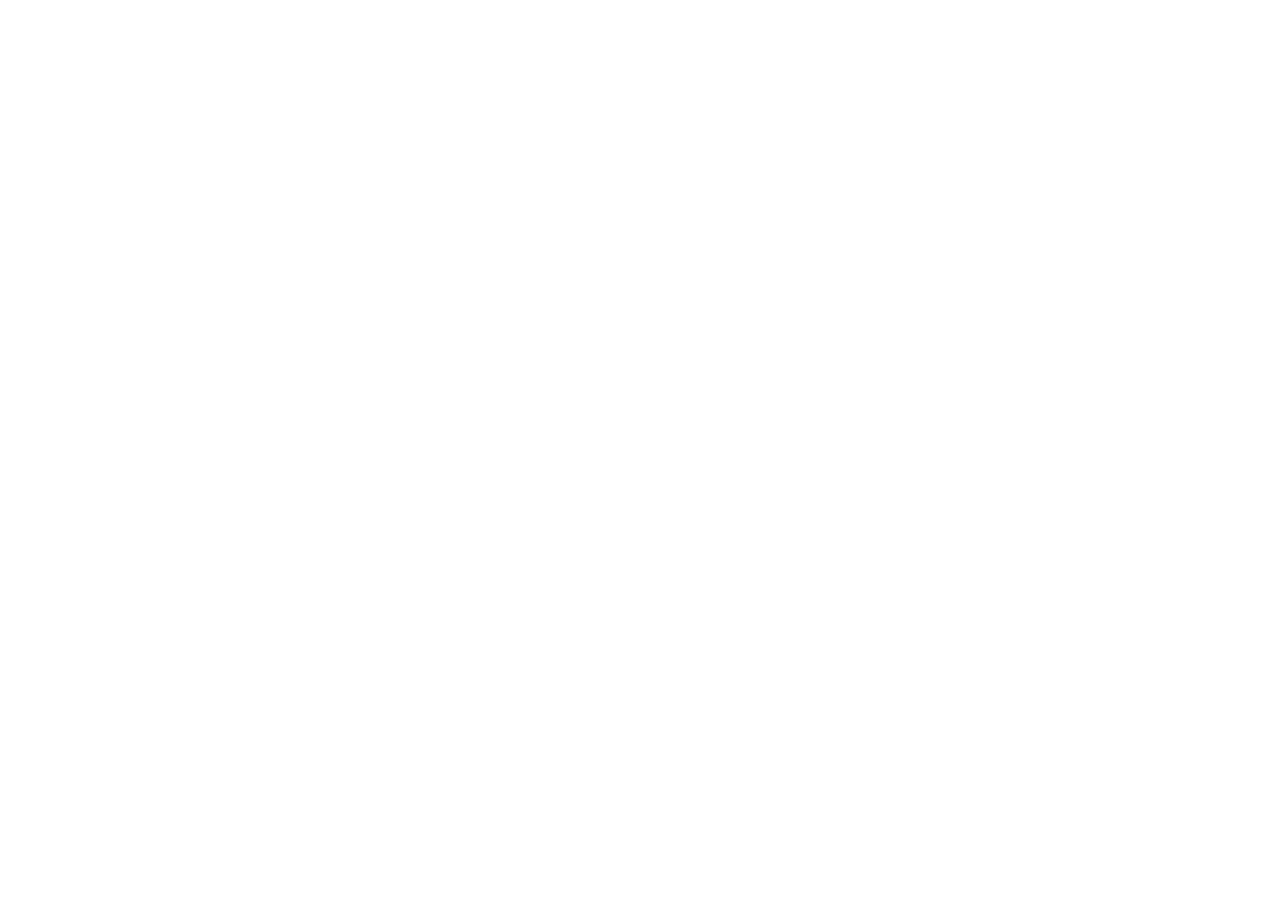
==== index.html @ b5534121 "Create index.html" ====
<!DOCTYPE html>
<html lang="en">
<head>
    <meta charset="UTF-8">
    <meta http-equiv="X-UA-Compatible" content="IE=edge">
    <meta name="viewport" content="width=device-width, initial-scale=1.0">
    <title>Document</title>
</head>
<body>
    
</body>
</html>
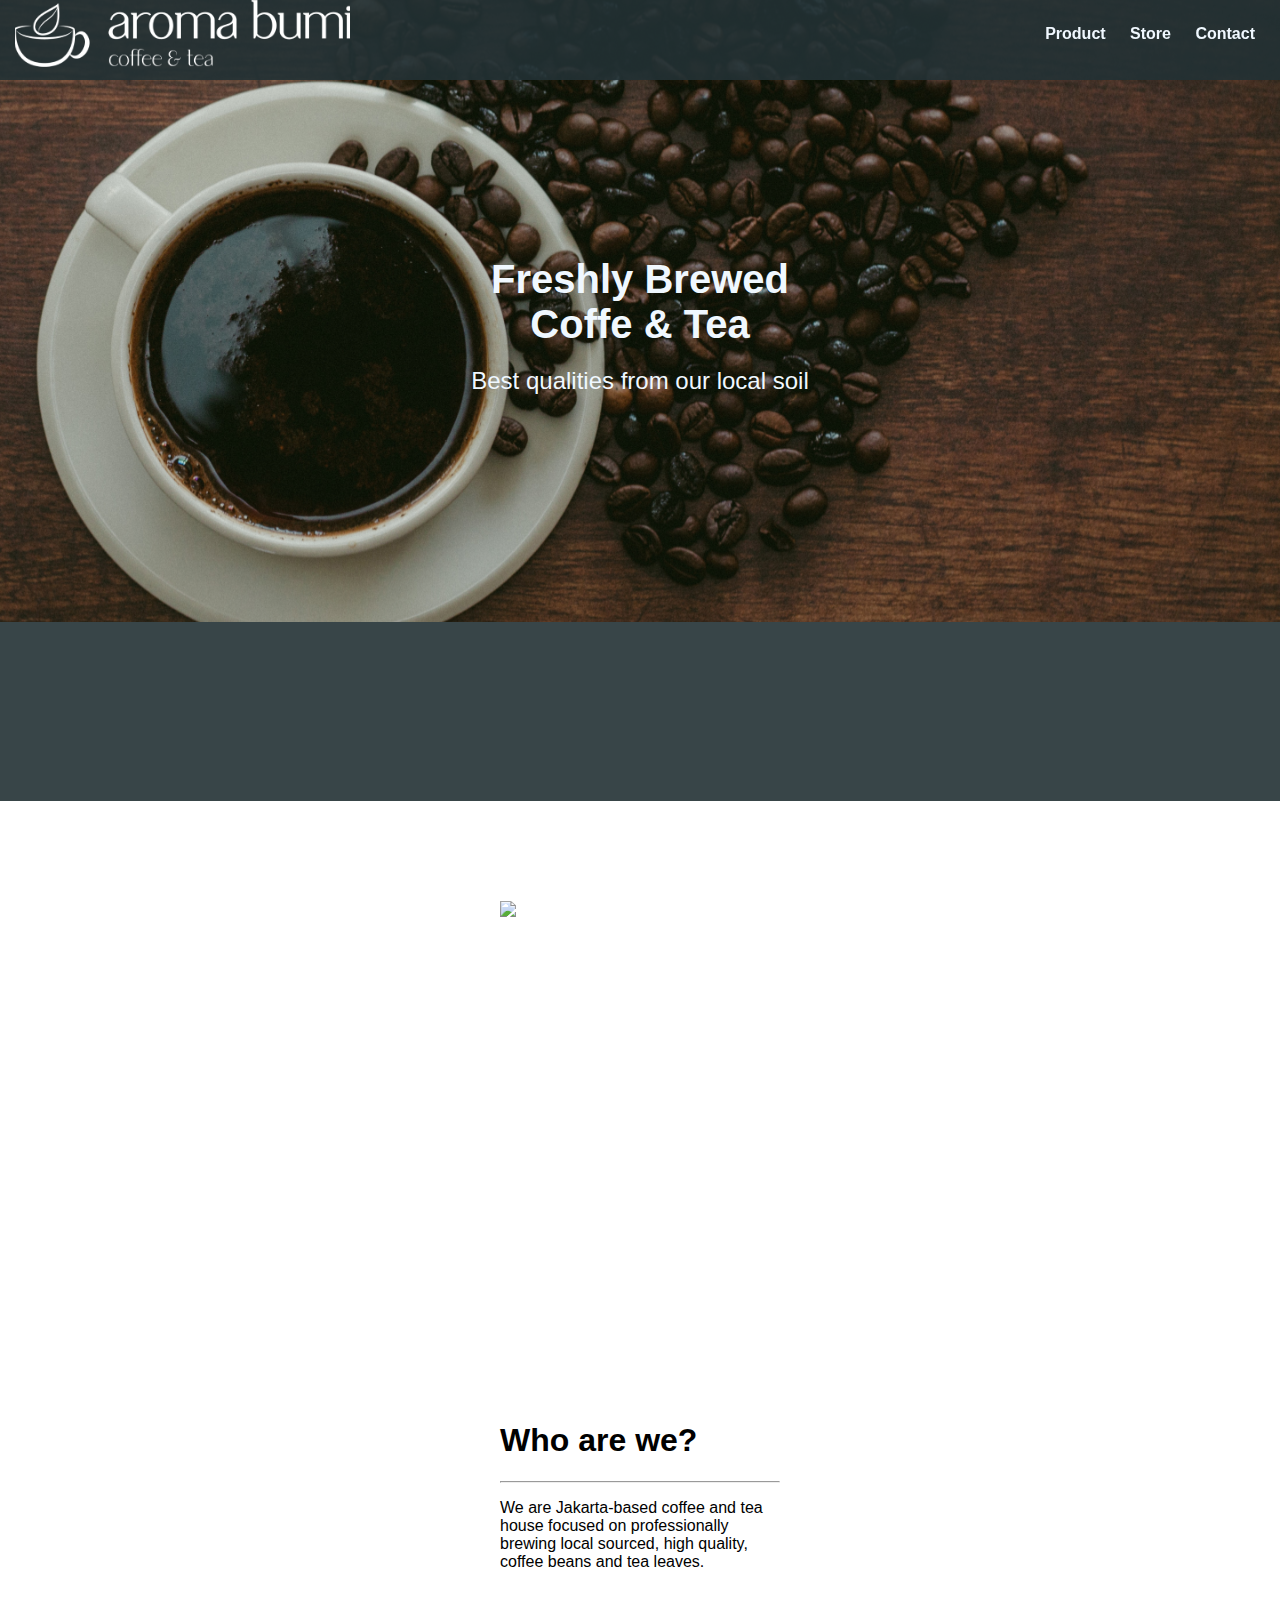
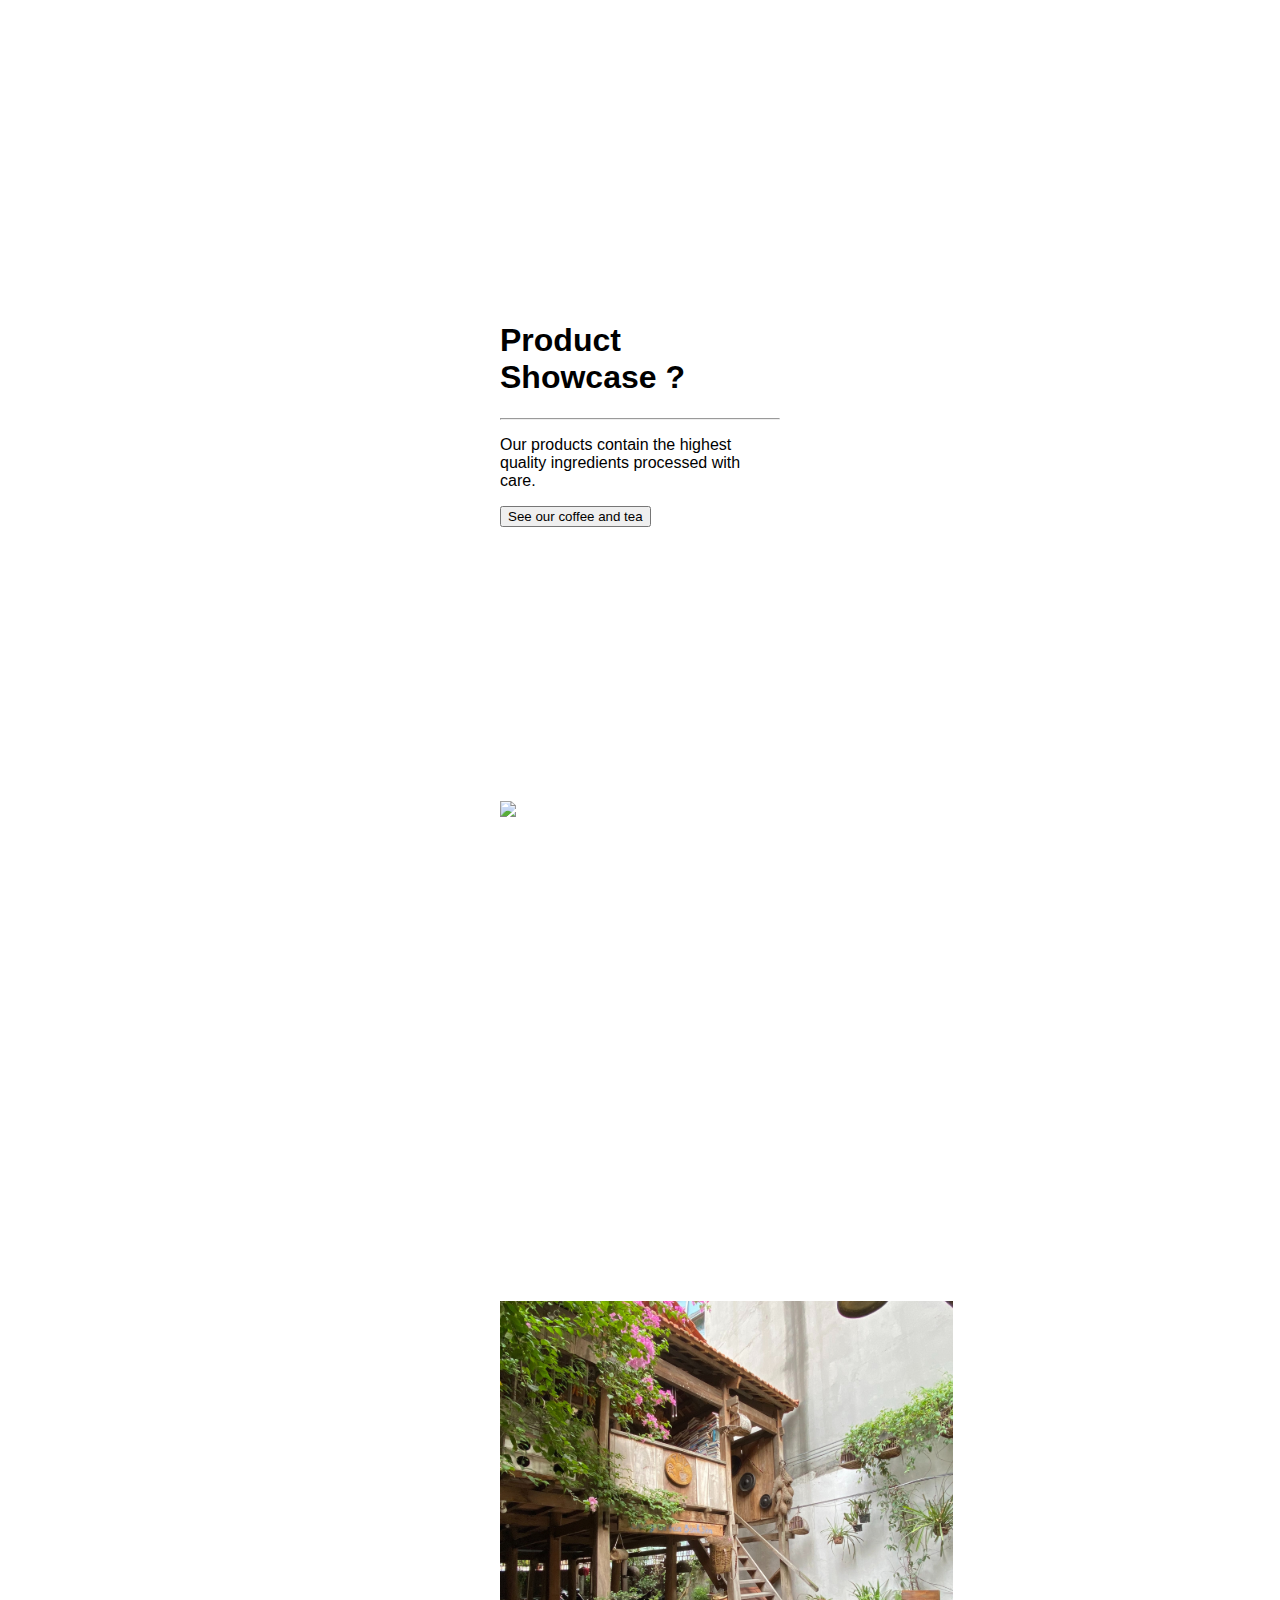
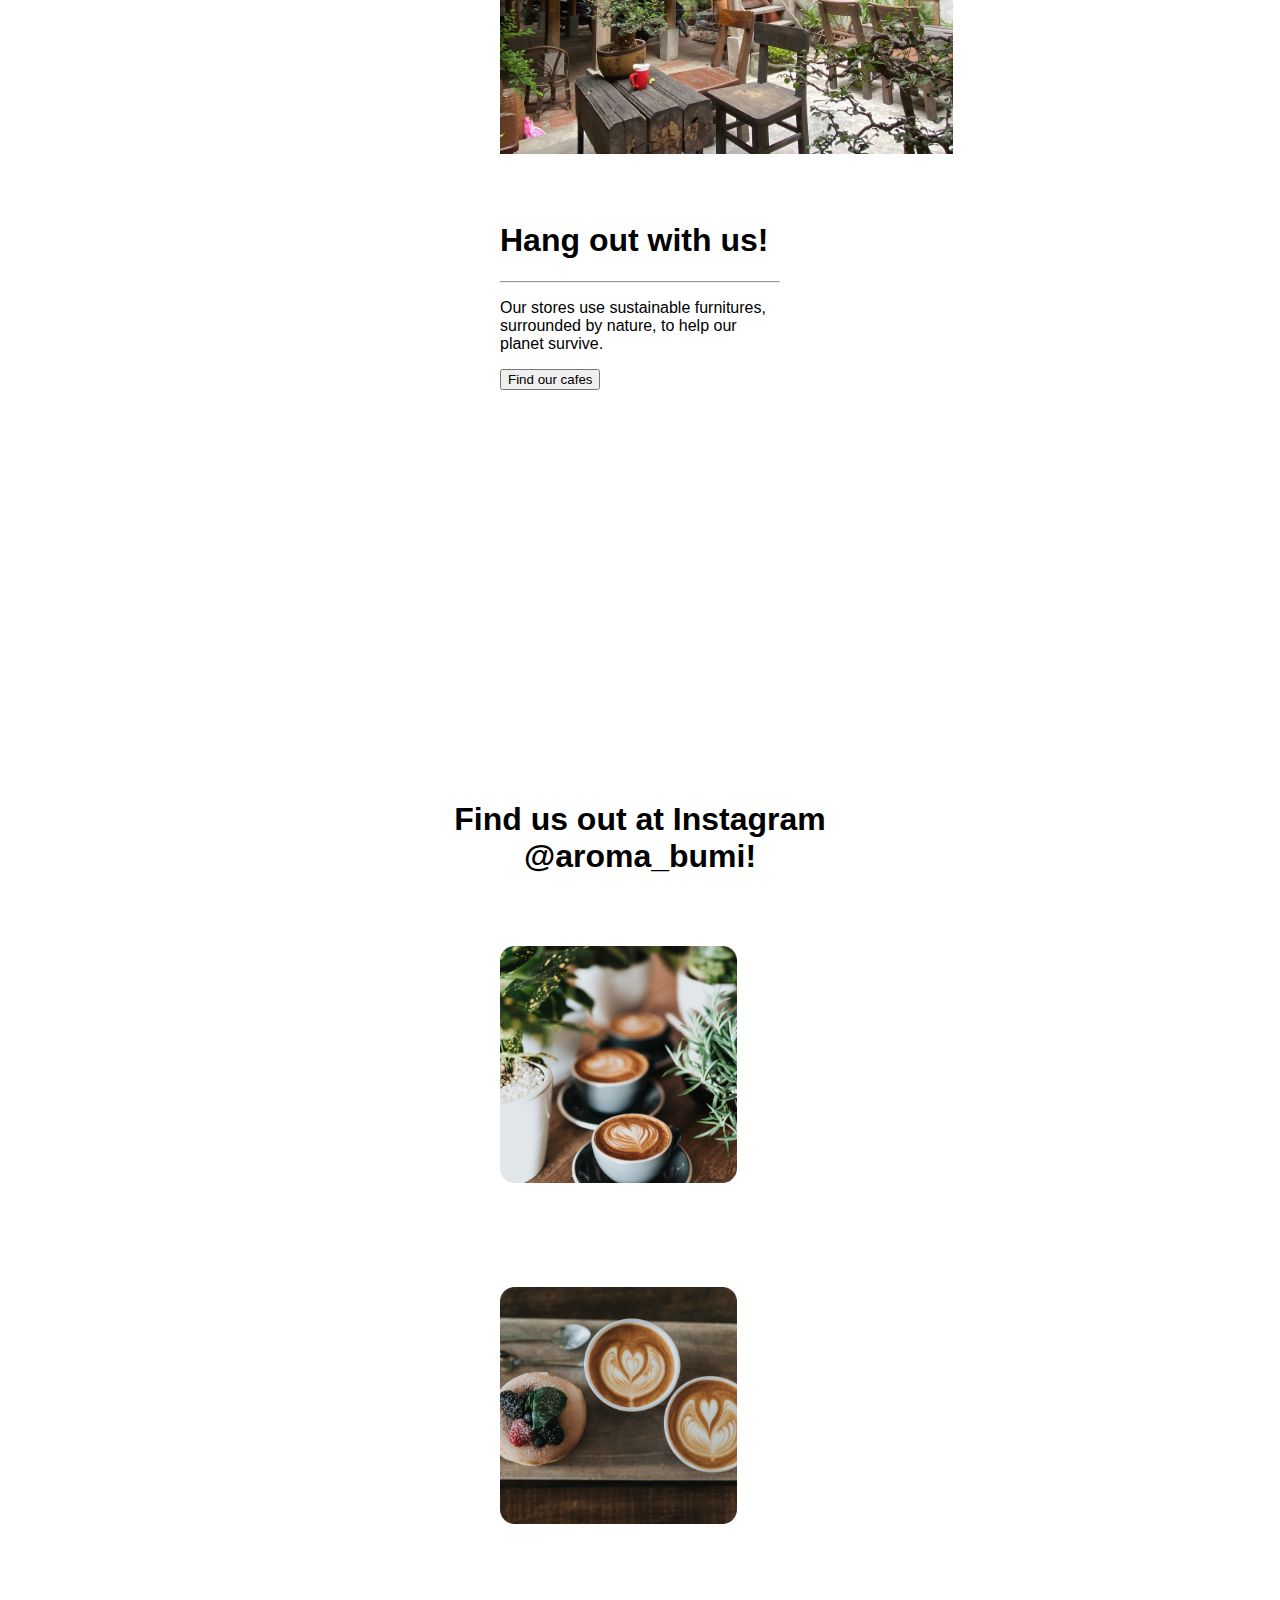
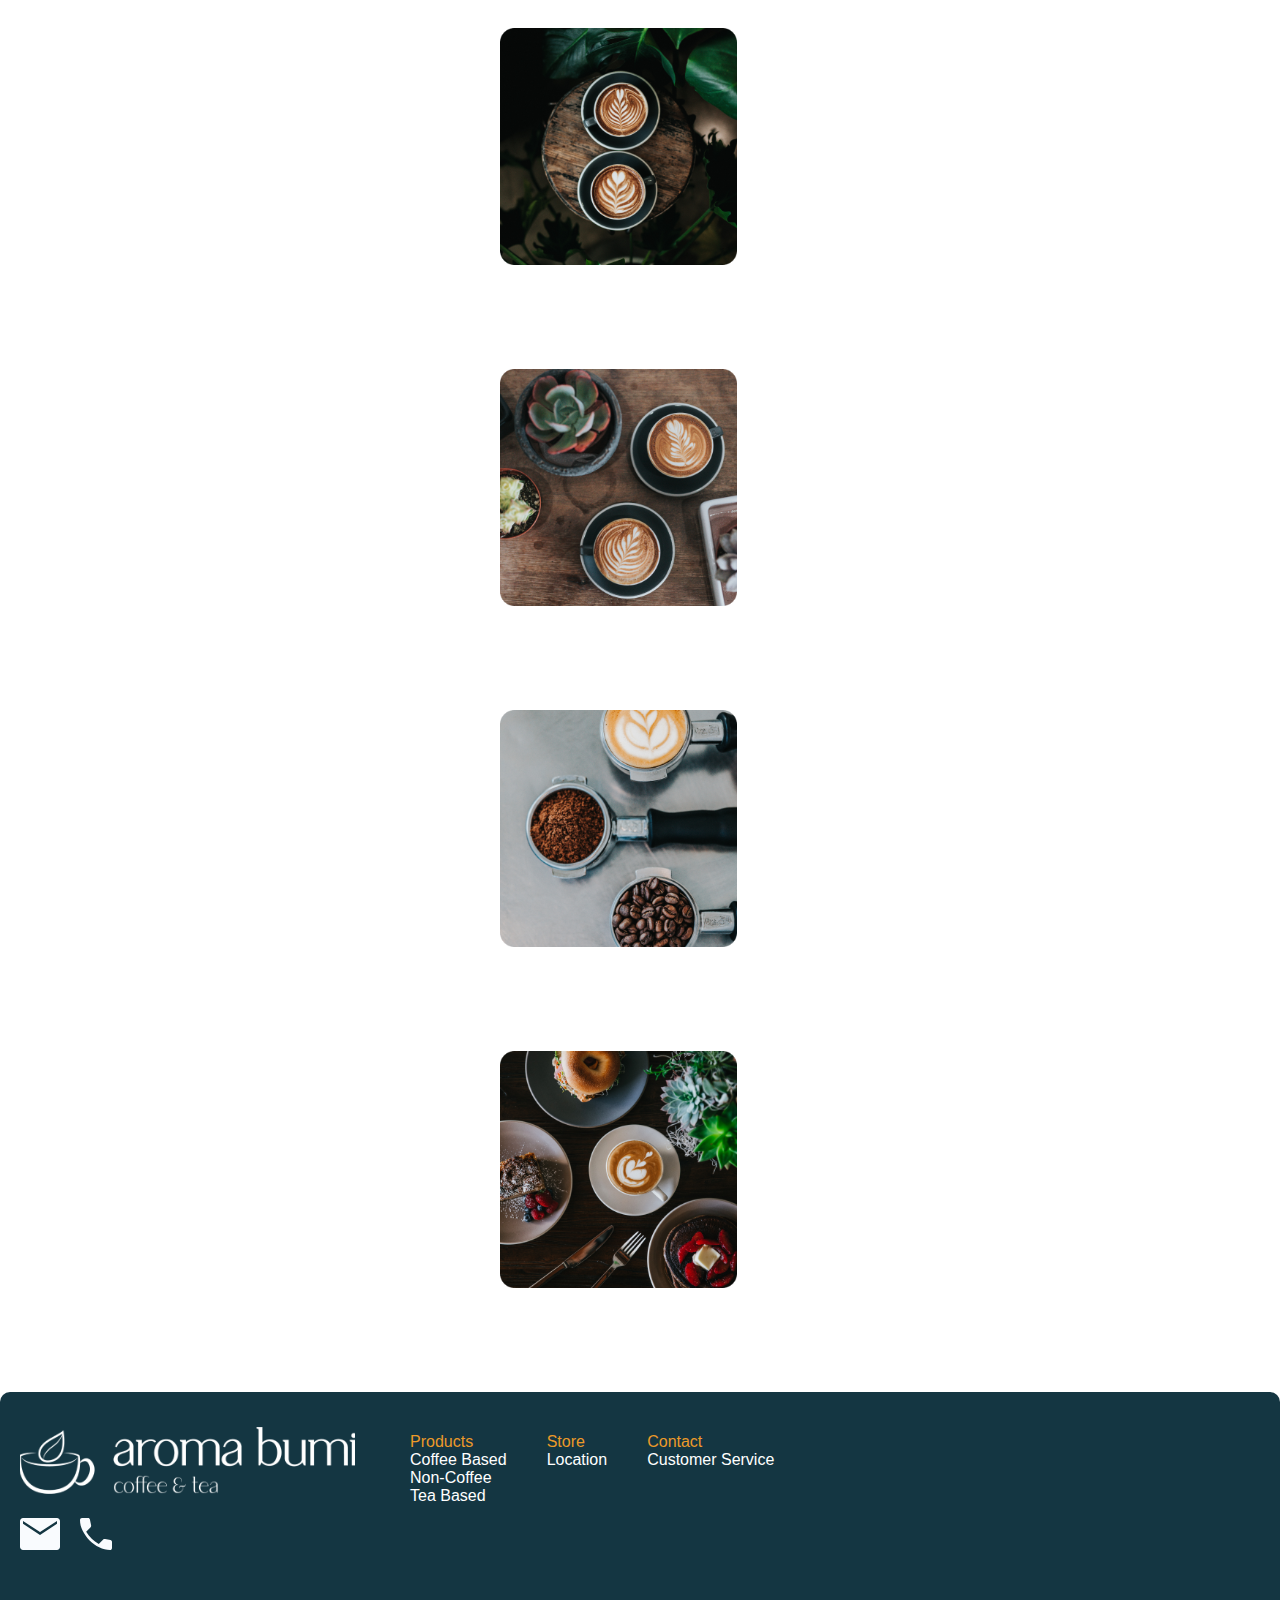
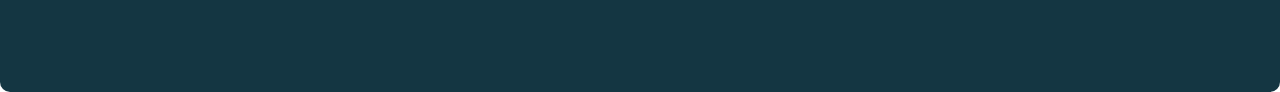
==== commit 54ca74aa: "desktop display" ====
--- a/index.html
+++ b/index.html
@@ -4,9 +4,127 @@
     <meta charset="UTF-8">
     <meta http-equiv="X-UA-Compatible" content="IE=edge">
     <meta name="viewport" content="width=device-width, initial-scale=1.0">
-    <title>Document</title>
+    <link rel="stylesheet" href="style.css">
+    <link rel="stylesheet" href="responsive.css">
+    <title>Aroma Bumi</title>
 </head>
 <body>
-    
+    <header>
+       <div class="container">
+        <div class="header-left">
+            <img src="assets/Logo White 1.svg" alt="logo">
+        </div>
+        <div class="header-right">
+            <a href="#">Product</a>
+            <a href="#">Store</a>
+            <a href="#">Contact</a>
+        </div>
+       </div>
+    </header>
+    <div class="top-wrapper">
+            <div class="content">
+                <h1>Freshly Brewed</h1>
+                <h1> Coffe & Tea</h1>
+                <h2>Best qualities from our local soil</h2>
+            </div>
+        </div>
+        </div>
+    </div>
+    <div class="herro-wrapper">
+        <div class="heroes">
+            <div class="heroe">
+                <img src="assets/brooke-cagle-X4RJG4aNi8o-unsplash 1.svg" class="hero-img">
+            </div>
+            <div class="heroe">
+                <h1>Who are we?</h1>
+                <hr class="hr-style-1">
+                <p>We are Jakarta-based coffee and tea house
+                    focused on professionally brewing local
+                    sourced, high quality, coffee beans and
+                    tea leaves.</p>
+            </div>
+            <div class="heroe">
+                <h1>Product Showcase ?</h1>
+                <hr class="hr-style-2">
+                <p>Our products contain the highest quality
+                    ingredients processed with care.</p>
+                <button>See our coffee and tea</button>
+            </div>
+            <div class="heroe">
+                <img src="assets/zarak-khan-69ilqMz0p1s-unsplash 1.svg" class="hero-img" class="2">
+            </div>
+            <div class="heroe">
+                <img src="assets/thanh-vu-duc-ZYkvwJ9QoIc-unsplash 1.svg" class="hero-img">
+            </div>
+            <div class="heroe">
+                <h1>Hang out with us!</h1>
+                <hr class="hr-style-3">
+                <p>Our stores use sustainable  furnitures,
+                    surrounded by nature, to help our
+                    planet survive.</p>
+                <button>Find our cafes</button>
+            </div>        
+         </div>
+         <div class="heroes-2">
+            <div class="text-heroe">
+                <h1>Find us out at Instagram @aroma_bumi!</h1>
+             </div>
+            <div class="heroe-2">
+                <div>
+                    <img src="assets/Rectangle 8 1.svg">
+                </div>
+                <div>
+                    <img src="assets/Rectangle 9 1.svg">
+                </div>
+                <div>
+                    <img src="assets/Rectangle 10 1.svg">
+                </div>
+                <div>
+                    <img src="assets/Rectangle 11 1.svg">
+                </div>
+                <div>
+                    <img src="assets/Rectangle 12 1.svg">
+                </div>
+                <div>
+                    <img src="assets/Rectangle 13 1.svg">
+                </div>
+            </div>
+         </div>   
+    </div> 
+    <footer>
+        <div class="footer-wrapper">
+            <div class="footer-left">
+                <div class="logo-left">
+                    <img src="assets/Logo White 1.svg">
+                </div>
+                <div class="logo-left-icon">
+                    <img src="assets/Vector.svg">
+                    <img src="assets/Vector (1).svg">
+                </div>
+            </div>
+            <div class="footer-right">
+                <div class="footer-list">
+                    <ul>
+                        <li class="heading">Products</li>
+                        <li>Coffee Based</li>
+                        <li>Non-Coffee</li>
+                        <li>Tea Based</li>
+                    </ul>
+                </div>
+                <div>
+                    <ul>
+                        <li class="heading">Store</li>
+                        <li>Location</li>
+                    </ul>
+                </div>
+                <div>
+                    <ul>
+                        <li class="heading">Contact</li>
+                        <li>Customer Service</li>
+                    </ul>
+                </div>
+            </div>
+        </div>
+    </footer>         
 </body>
 </html>
--- a/style.css
+++ b/style.css
@@ -0,0 +1,159 @@
+* {
+  /* box-sizing: border-box; */
+  font-family: "Segoe UI", Tahoma, Geneva, Verdana, sans-serif;
+}
+
+body {
+  margin: 0;
+  font-family: "Lucida Grande";
+}
+
+a {
+  text-decoration: none;
+}
+
+.clear {
+  clear: left;
+}
+
+.container {
+  max-width: 100%;
+  padding: 0 15px;
+  margin: 0 auto;
+}
+
+li {
+  list-style: none;
+}
+
+/* header */
+header {
+  width: 100%;
+  position: fixed;
+  background-color: rgba(34, 49, 52, 0.9);
+  height: 80px;
+  top: 0;
+  z-index: 10;
+}
+
+.header-left {
+  float: left;
+}
+
+.header-right {
+  float: right;
+  margin-top: 25px;
+}
+
+.header-right a {
+  color: aliceblue;
+  padding: 10px;
+  font-weight: bold;
+}
+
+/* top wrapper */
+.top-wrapper {
+  background-size: 100%;
+  background-image: url("assets/Coffe\ Jumbotron\ 1.svg");
+  height: 200px;
+  padding: 1px 0px 600px 0px;
+  background-color: rgba(34, 49, 52, 0.9);
+  background-repeat: no-repeat;
+  background-attachment: fixed;
+}
+
+.content {
+  color: aliceblue;
+  text-align: center;
+  padding-top: 20%;
+}
+
+.content h1 {
+  font-size: 40px;
+  margin: 0;
+}
+
+.content h2 {
+  font-weight: normal;
+}
+
+/* hero */
+.herro-wrapper {
+  margin: 50px 400px;
+}
+
+.heroes {
+  display: flex;
+  flex-wrap: wrap;
+  margin: 100px 0;
+}
+
+.heroes > div {
+  flex: auto;
+  width: 200px;
+  height: 500px;
+  margin: 0px 100px;
+}
+
+.heroe-2 {
+  display: flex;
+  flex-wrap: wrap;
+}
+
+.heroe-2 > div {
+  flex: auto;
+  width: 100px;
+  margin: 50px 100px;
+}
+
+.text-heroe {
+  text-align: center;
+}
+
+/* footer */
+footer {
+  height: 300px;
+  background-color: #143642;
+  border-radius: 10px;
+}
+
+.footer-wrapper {
+  display: flex;
+  flex-wrap: wrap;
+}
+
+.footer-left {
+  height: 150px;
+  width: 300px;
+  margin: 35px 20px;
+  gap: 20px;
+}
+
+.logo-left-icon {
+  display: flex;
+  flex-wrap: wrap;
+  flex-direction: row;
+  gap: 20px;
+  margin: 20px 0;
+}
+
+.footer-left {
+  justify-content: space-between;
+  float: left;
+}
+
+.footer-right {
+  display: flex;
+  flex-wrap: wrap;
+  justify-content: space-evenly;
+  margin: 25px 0;
+  padding: 0 30px;
+}
+
+.footer-right .heading {
+  color: #ec9a29;
+}
+
+.footer-right li {
+  color: white;
+}
--- a/responsive.css
+++ b/responsive.css
@@ -0,0 +1,17 @@
+@media all and (max-width: 2000px) {
+  .lesson {
+    margin-bottom: 50px;
+  }
+
+  .container {
+    padding: 0px 15px;
+  }
+
+  .top-wrapper {
+    width: 100%;
+  }
+
+  .heading h2 {
+    font-size: 20px;
+  }
+}
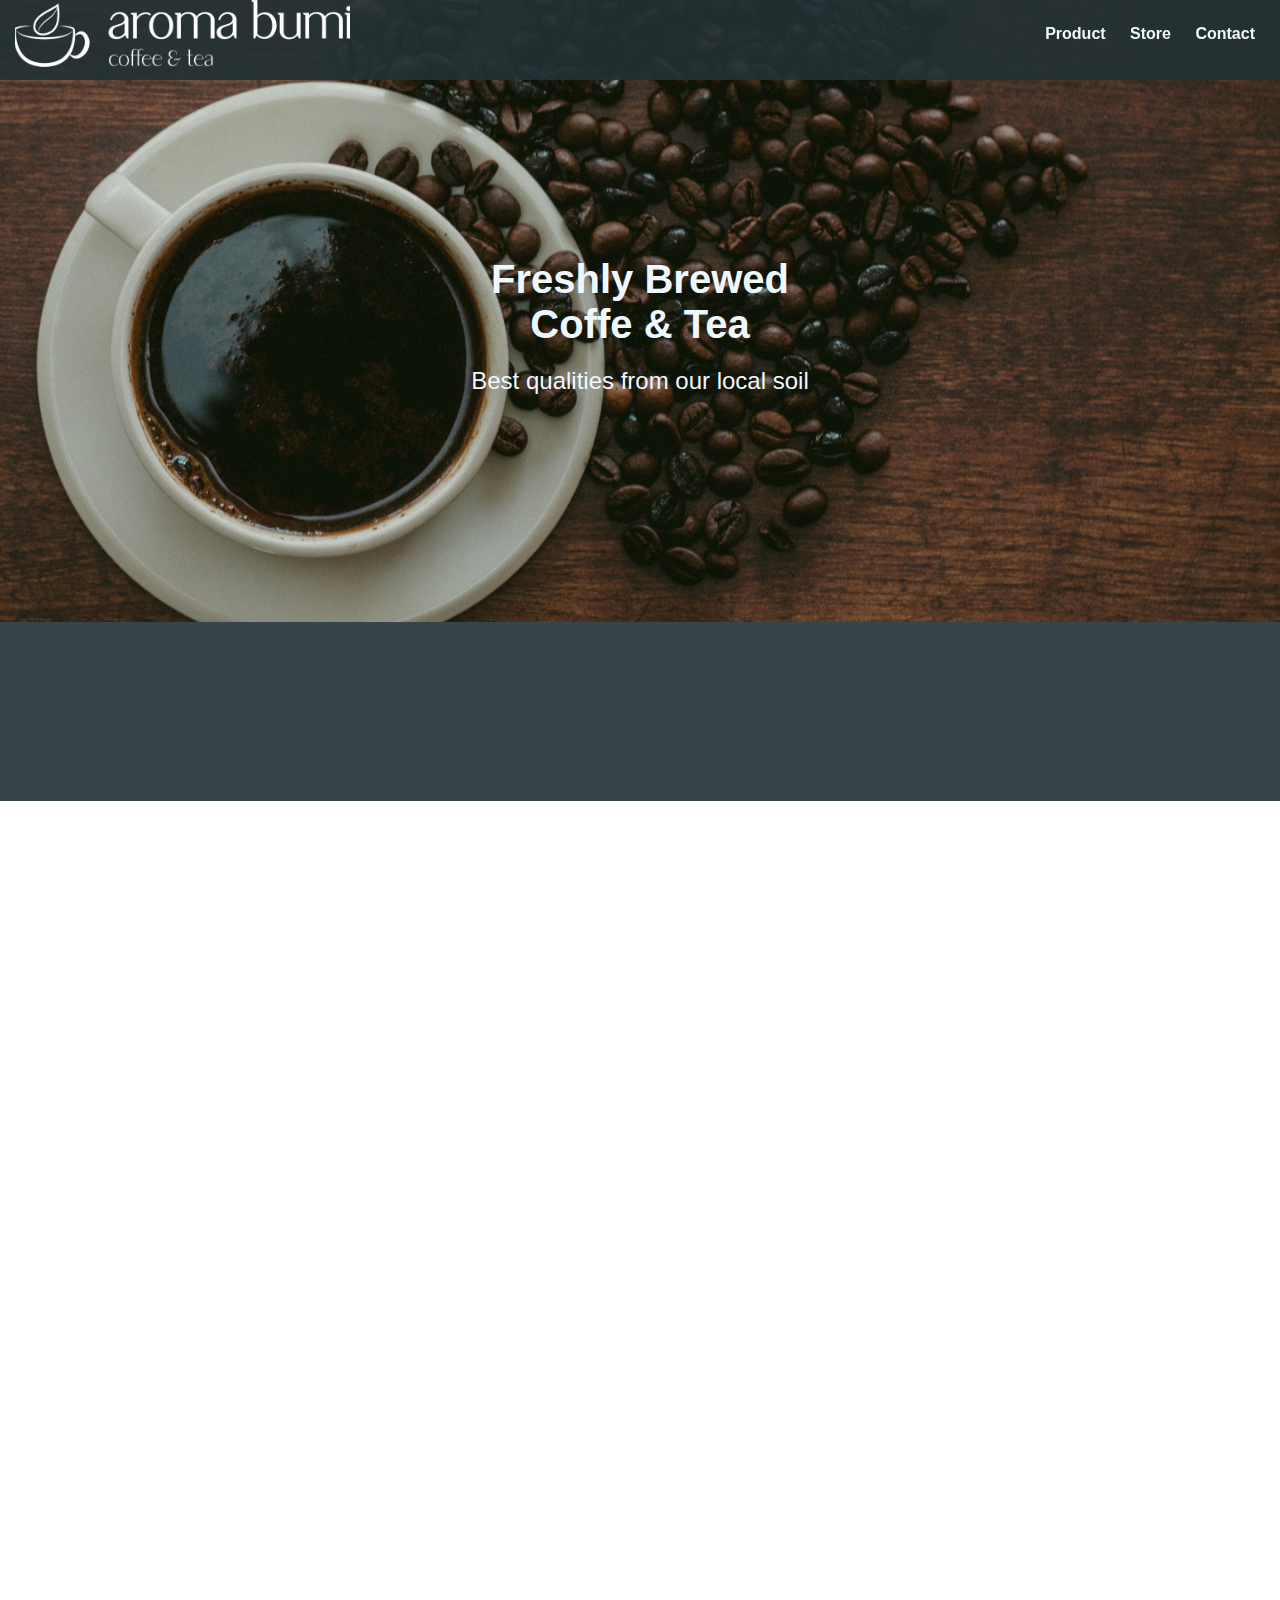
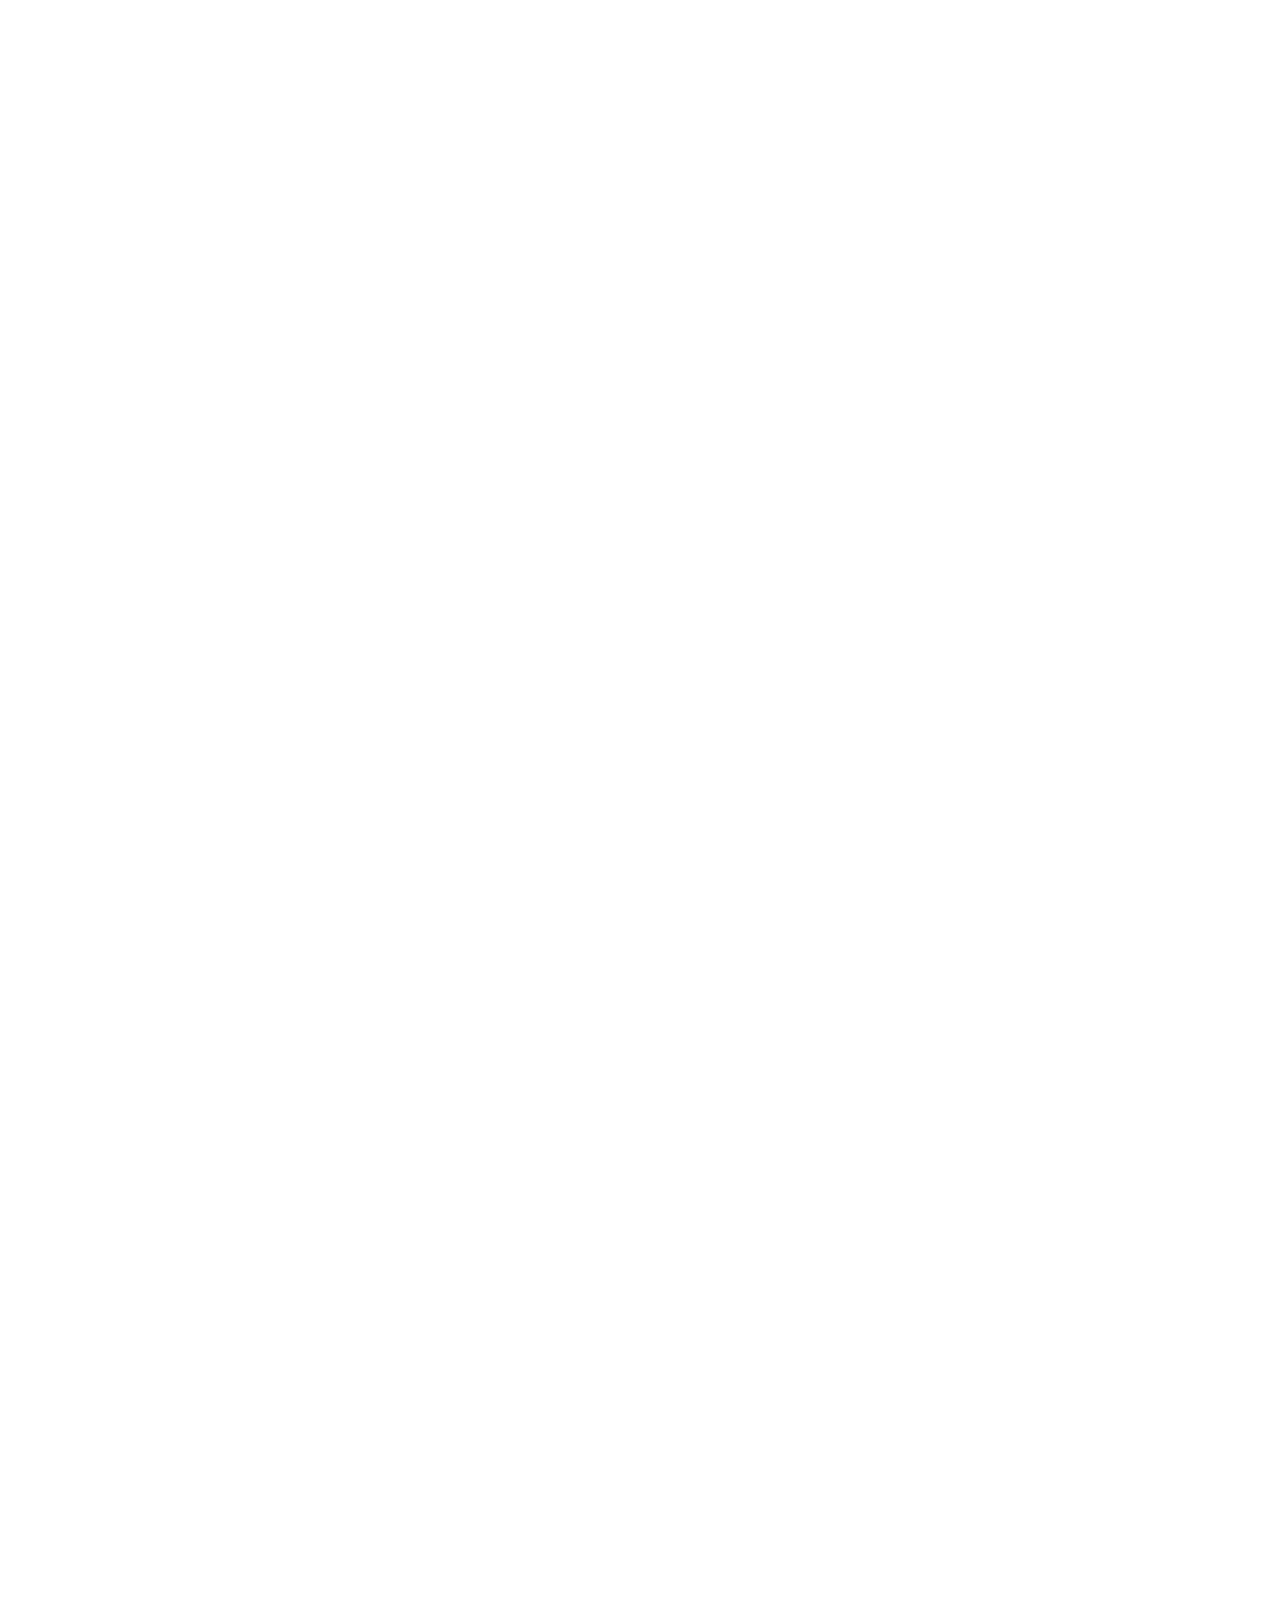
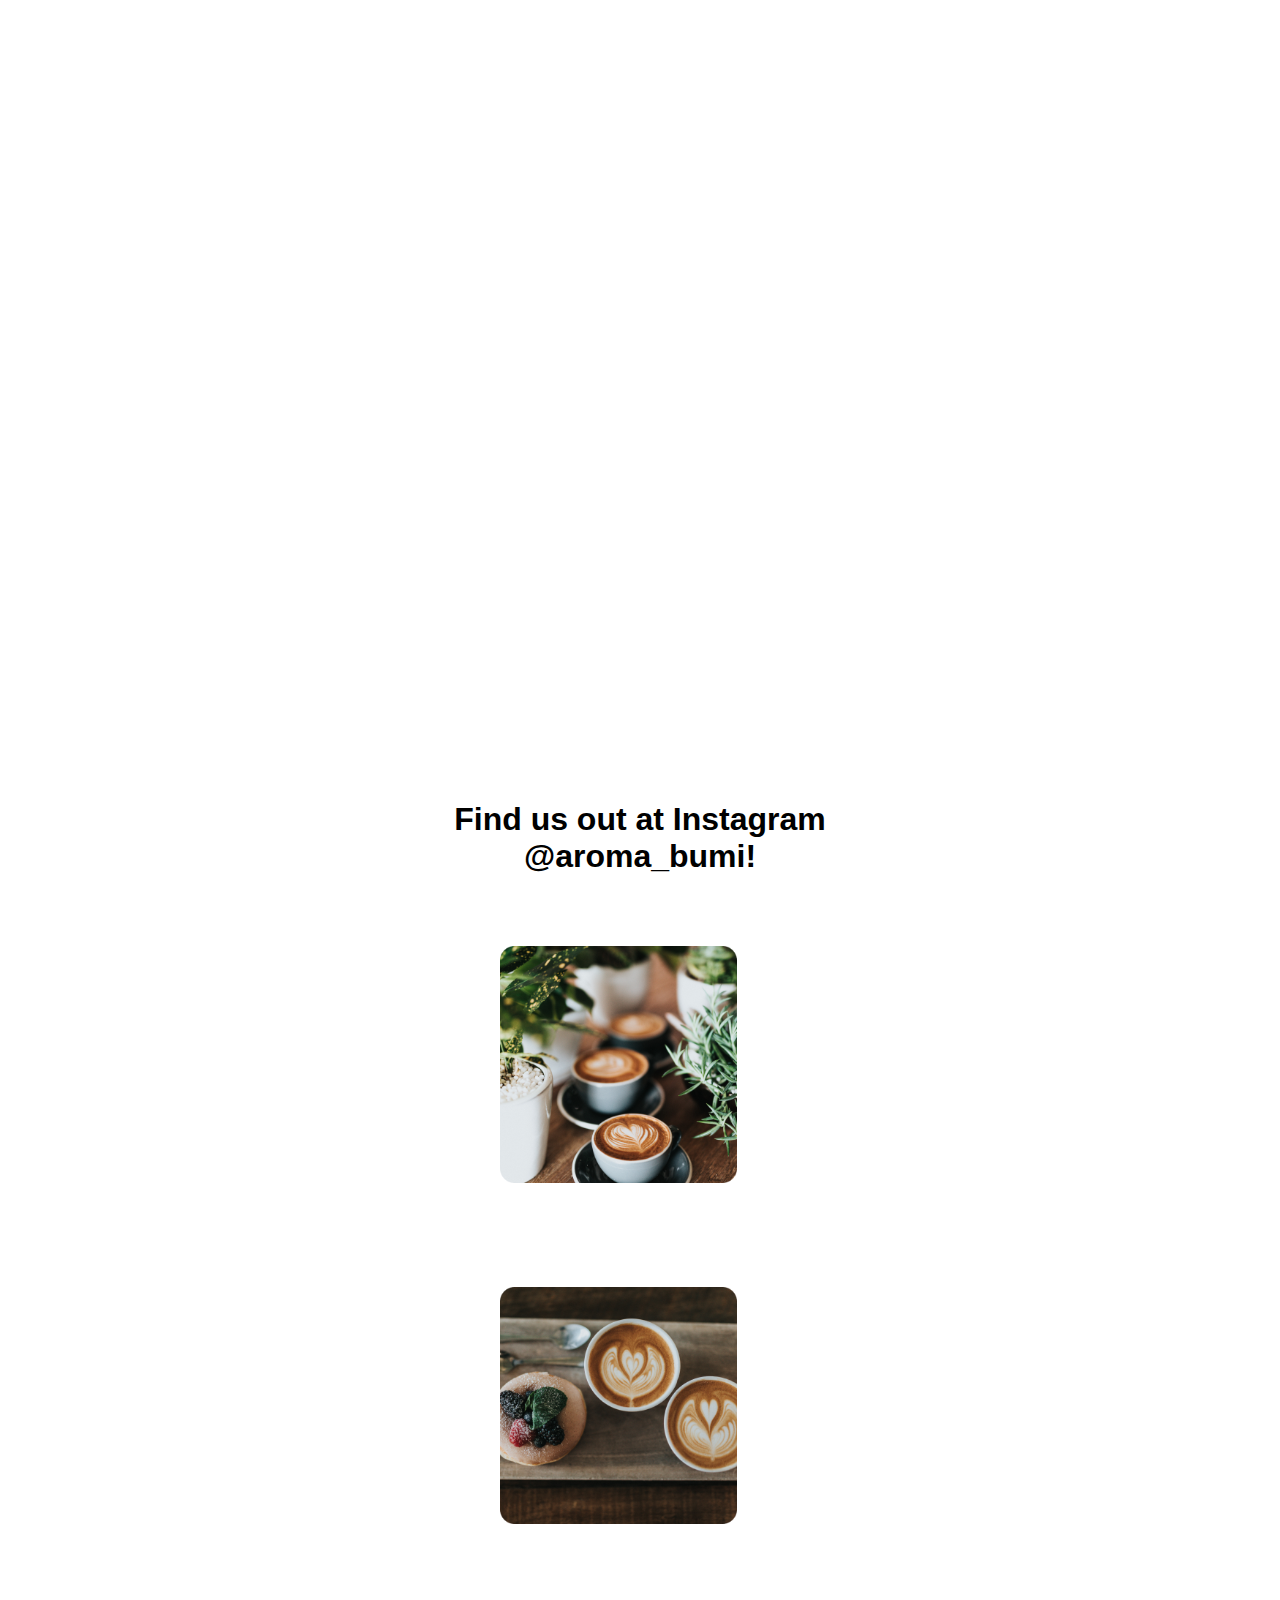
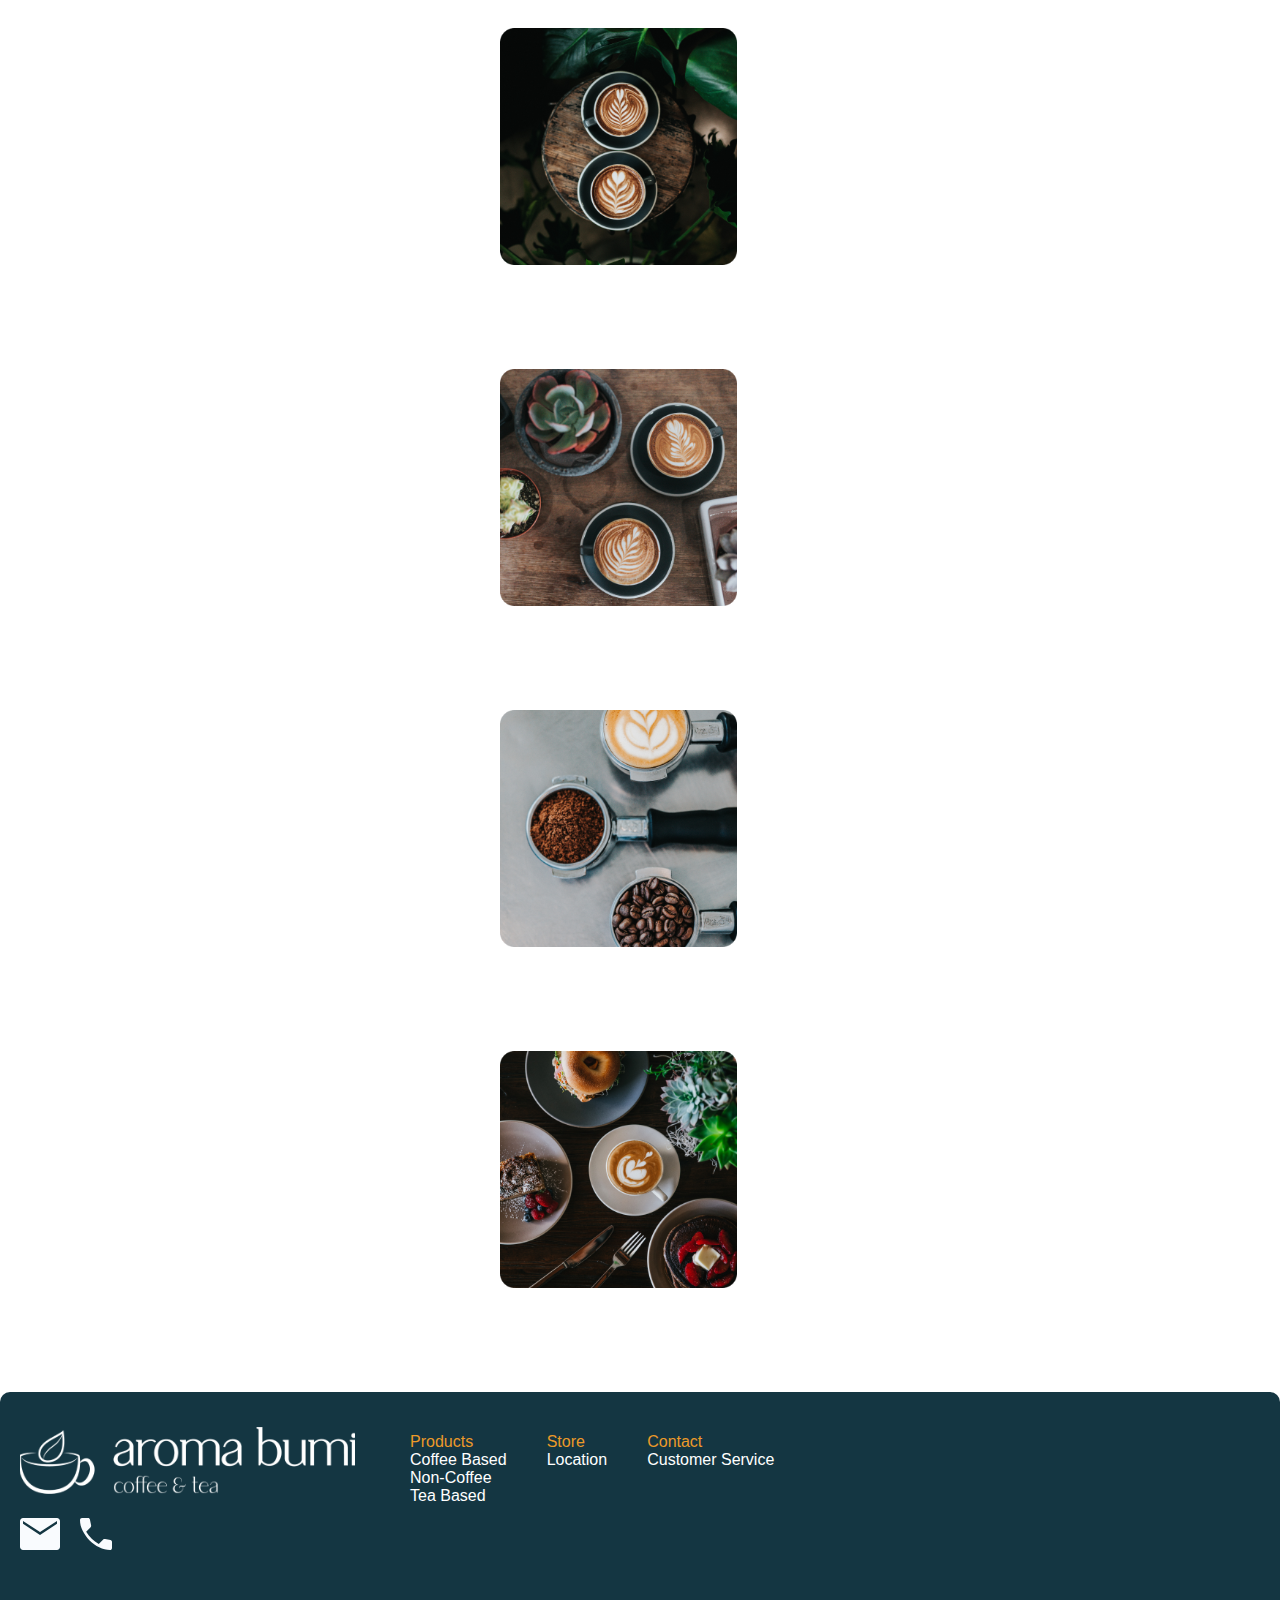
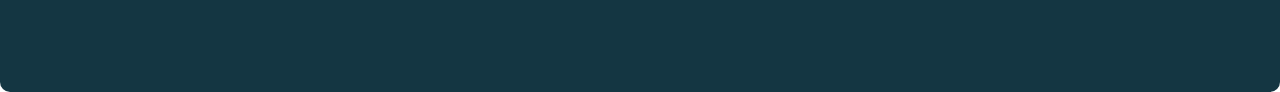
==== commit b4afb1a6: "update animation" ====
--- a/index.html
+++ b/index.html
@@ -1,130 +1,142 @@
 <!DOCTYPE html>
 <html lang="en">
-<head>
-    <meta charset="UTF-8">
-    <meta http-equiv="X-UA-Compatible" content="IE=edge">
-    <meta name="viewport" content="width=device-width, initial-scale=1.0">
-    <link rel="stylesheet" href="style.css">
-    <link rel="stylesheet" href="responsive.css">
+  <head>
+    <meta charset="UTF-8" />
+    <meta http-equiv="X-UA-Compatible" content="IE=edge" />
+    <meta name="viewport" content="width=device-width, initial-scale=1.0" />
+    <link rel="stylesheet" href="style.css" />
+    <link rel="stylesheet" href="responsive.css" />
+    <script defer src="app.js"></script>
     <title>Aroma Bumi</title>
-</head>
-<body>
+  </head>
+  <body>
     <header>
-       <div class="container">
+      <div class="container">
         <div class="header-left">
-            <img src="assets/Logo White 1.svg" alt="logo">
+          <img src="assets/Logo White 1.svg" alt="logo" />
         </div>
         <div class="header-right">
-            <a href="#">Product</a>
-            <a href="#">Store</a>
-            <a href="#">Contact</a>
+          <a href="pages/products/product.html">Product</a>
+          <a href="/pages/location/location.html">Store</a>
+          <a href="/pages/contact/contact.html">Contact</a>
         </div>
-       </div>
+      </div>
     </header>
     <div class="top-wrapper">
-            <div class="content">
-                <h1>Freshly Brewed</h1>
-                <h1> Coffe & Tea</h1>
-                <h2>Best qualities from our local soil</h2>
-            </div>
-        </div>
-        </div>
+      <div class="content">
+        <h1>Freshly Brewed</h1>
+        <h1>Coffe & Tea</h1>
+        <h2>Best qualities from our local soil</h2>
+      </div>
     </div>
     <div class="herro-wrapper">
-        <div class="heroes">
-            <div class="heroe">
-                <img src="assets/brooke-cagle-X4RJG4aNi8o-unsplash 1.svg" class="hero-img">
-            </div>
-            <div class="heroe">
-                <h1>Who are we?</h1>
-                <hr class="hr-style-1">
-                <p>We are Jakarta-based coffee and tea house
-                    focused on professionally brewing local
-                    sourced, high quality, coffee beans and
-                    tea leaves.</p>
-            </div>
-            <div class="heroe">
-                <h1>Product Showcase ?</h1>
-                <hr class="hr-style-2">
-                <p>Our products contain the highest quality
-                    ingredients processed with care.</p>
-                <button>See our coffee and tea</button>
-            </div>
-            <div class="heroe">
-                <img src="assets/zarak-khan-69ilqMz0p1s-unsplash 1.svg" class="hero-img" class="2">
-            </div>
-            <div class="heroe">
-                <img src="assets/thanh-vu-duc-ZYkvwJ9QoIc-unsplash 1.svg" class="hero-img">
-            </div>
-            <div class="heroe">
-                <h1>Hang out with us!</h1>
-                <hr class="hr-style-3">
-                <p>Our stores use sustainable  furnitures,
-                    surrounded by nature, to help our
-                    planet survive.</p>
-                <button>Find our cafes</button>
-            </div>        
-         </div>
-         <div class="heroes-2">
-            <div class="text-heroe">
-                <h1>Find us out at Instagram @aroma_bumi!</h1>
-             </div>
-            <div class="heroe-2">
-                <div>
-                    <img src="assets/Rectangle 8 1.svg">
-                </div>
-                <div>
-                    <img src="assets/Rectangle 9 1.svg">
-                </div>
-                <div>
-                    <img src="assets/Rectangle 10 1.svg">
-                </div>
-                <div>
-                    <img src="assets/Rectangle 11 1.svg">
-                </div>
-                <div>
-                    <img src="assets/Rectangle 12 1.svg">
-                </div>
-                <div>
-                    <img src="assets/Rectangle 13 1.svg">
-                </div>
-            </div>
-         </div>   
-    </div> 
+      <div class="heroes">
+        <div class="heroe show">
+          <img
+            src="assets/brooke-cagle-X4RJG4aNi8o-unsplash 1.svg"
+            class="hero-img"
+          />
+        </div>
+        <div class="heroe">
+          <h1>Who are we?</h1>
+          <hr class="hr-style-1" />
+          <p>
+            We are Jakarta-based coffee and tea house focused on professionally
+            brewing local sourced, high quality, coffee beans and tea leaves.
+          </p>
+        </div>
+        <div class="heroe">
+          <h1>Product Showcase ?</h1>
+          <hr class="hr-style-2" />
+          <p>
+            Our products contain the highest quality ingredients processed with
+            care.
+          </p>
+          <button>See our coffee and tea</button>
+        </div>
+        <div class="heroe">
+          <img
+            src="assets/zarak-khan-69ilqMz0p1s-unsplash 1.svg"
+            class="hero-img"
+            class="2"
+          />
+        </div>
+        <div class="heroe">
+          <img
+            src="assets/thanh-vu-duc-ZYkvwJ9QoIc-unsplash 1.svg"
+            class="hero-img"
+          />
+        </div>
+        <div class="heroe">
+          <h1>Hang out with us!</h1>
+          <hr class="hr-style-3" />
+          <p>
+            Our stores use sustainable furnitures, surrounded by nature, to help
+            our planet survive.
+          </p>
+          <button>Find our cafes</button>
+        </div>
+      </div>
+      <div class="heroes-2">
+        <div class="text-heroe">
+          <h1>Find us out at Instagram @aroma_bumi!</h1>
+        </div>
+        <div class="heroe-2">
+          <div>
+            <img src="assets/Rectangle 8 1.svg" />
+          </div>
+          <div>
+            <img src="assets/Rectangle 9 1.svg" />
+          </div>
+          <div>
+            <img src="assets/Rectangle 10 1.svg" />
+          </div>
+          <div>
+            <img src="assets/Rectangle 11 1.svg" />
+          </div>
+          <div>
+            <img src="assets/Rectangle 12 1.svg" />
+          </div>
+          <div>
+            <img src="assets/Rectangle 13 1.svg" />
+          </div>
+        </div>
+      </div>
+    </div>
     <footer>
-        <div class="footer-wrapper">
-            <div class="footer-left">
-                <div class="logo-left">
-                    <img src="assets/Logo White 1.svg">
-                </div>
-                <div class="logo-left-icon">
-                    <img src="assets/Vector.svg">
-                    <img src="assets/Vector (1).svg">
-                </div>
-            </div>
-            <div class="footer-right">
-                <div class="footer-list">
-                    <ul>
-                        <li class="heading">Products</li>
-                        <li>Coffee Based</li>
-                        <li>Non-Coffee</li>
-                        <li>Tea Based</li>
-                    </ul>
-                </div>
-                <div>
-                    <ul>
-                        <li class="heading">Store</li>
-                        <li>Location</li>
-                    </ul>
-                </div>
-                <div>
-                    <ul>
-                        <li class="heading">Contact</li>
-                        <li>Customer Service</li>
-                    </ul>
-                </div>
-            </div>
+      <div class="footer-wrapper">
+        <div class="footer-left">
+          <div class="logo-left">
+            <img src="/assets/Logo White 1.svg" />
+          </div>
+          <div class="logo-left-icon">
+            <img src="assets/Vector.svg" />
+            <img src="assets/Vector (1).svg" />
+          </div>
         </div>
-    </footer>         
-</body>
+        <div class="footer-right">
+          <div class="footer-list">
+            <ul>
+              <li class="heading">Products</li>
+              <li>Coffee Based</li>
+              <li>Non-Coffee</li>
+              <li>Tea Based</li>
+            </ul>
+          </div>
+          <div>
+            <ul>
+              <li class="heading">Store</li>
+              <li>Location</li>
+            </ul>
+          </div>
+          <div>
+            <ul>
+              <li class="heading">Contact</li>
+              <li>Customer Service</li>
+            </ul>
+          </div>
+        </div>
+      </div>
+    </footer>
+  </body>
 </html>
--- a/style.css
+++ b/style.css
@@ -6,6 +6,7 @@
 body {
   margin: 0;
   font-family: "Lucida Grande";
+  overflow-x: hidden;
 }
 
 a {
@@ -80,6 +81,19 @@
 /* hero */
 .herro-wrapper {
   margin: 50px 400px;
+}
+
+.heroe {
+  transform: translateX(400%);
+  transition: transform 0.4s ease;
+}
+
+.heroe:nth-of-type(even) {
+  transform: translateX(-400%);
+}
+
+.heroe.show {
+  transform: translateX(0);
 }
 
 .heroes {
